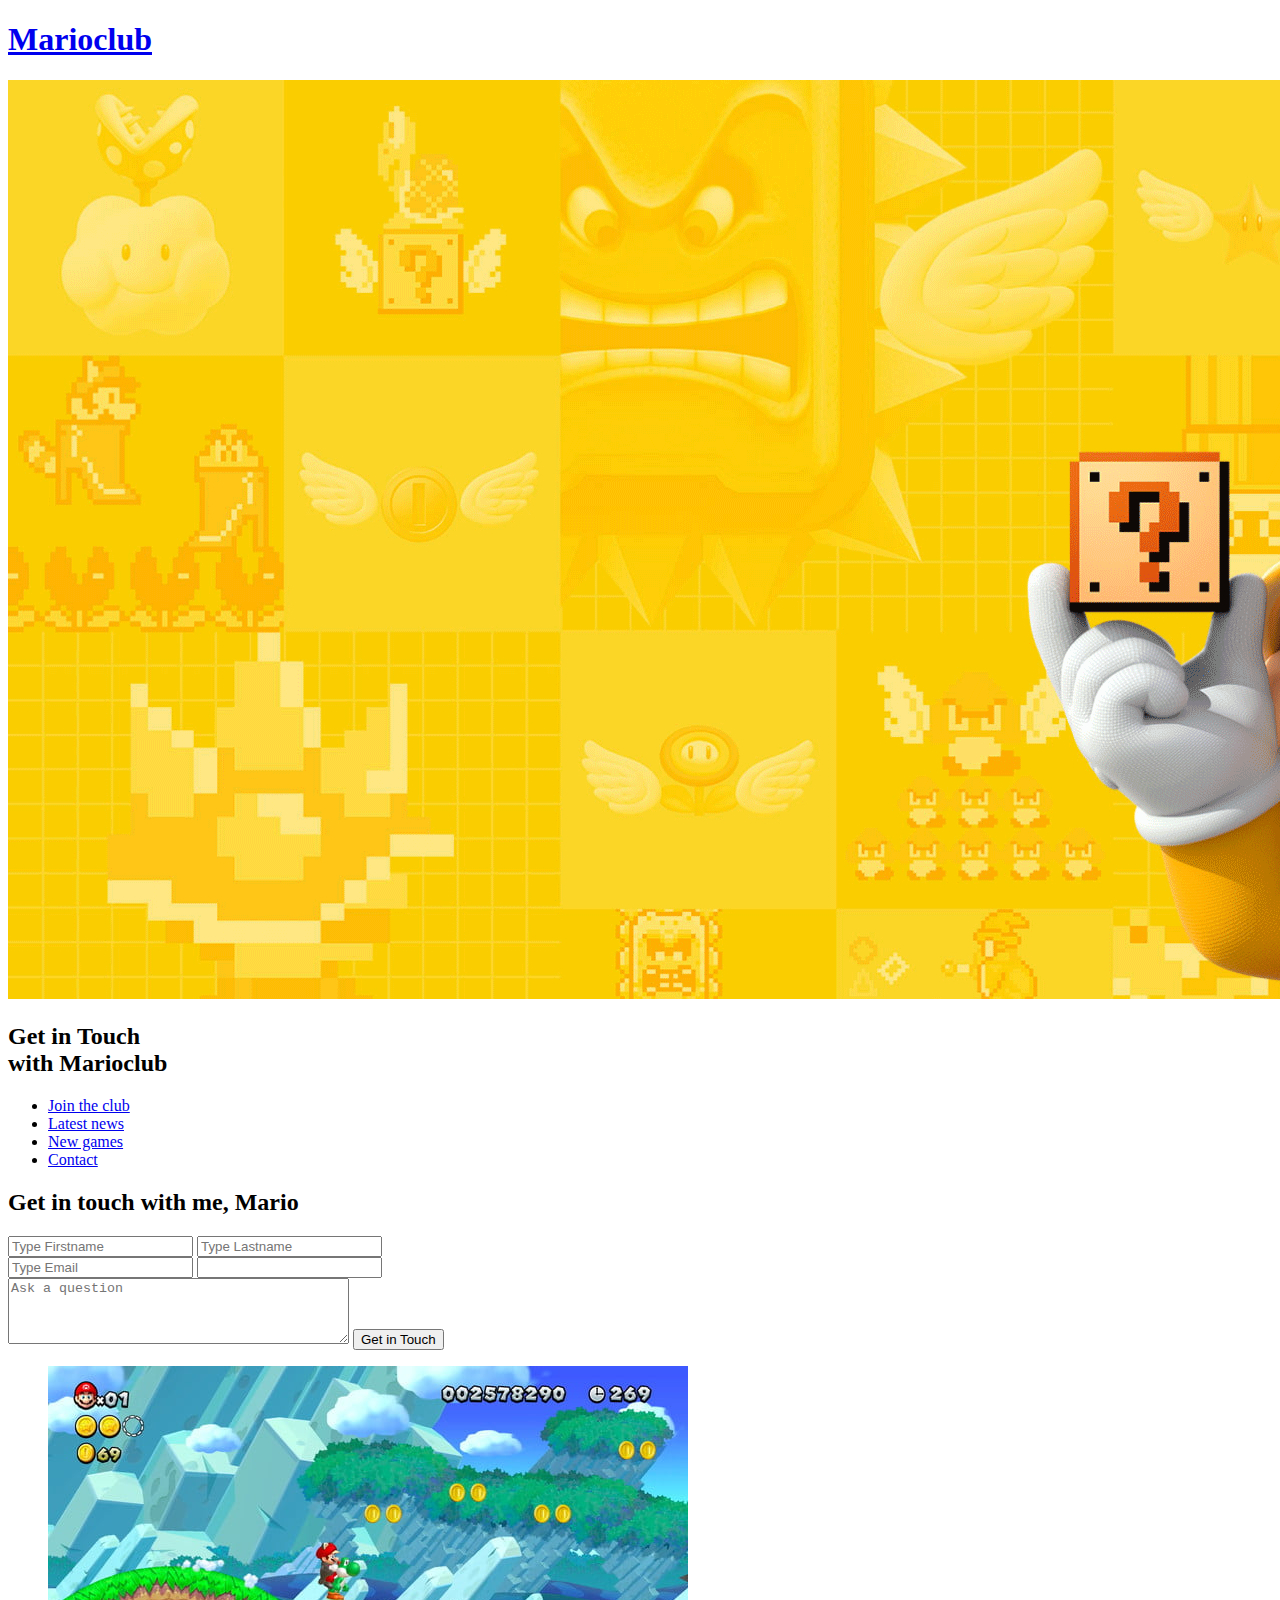
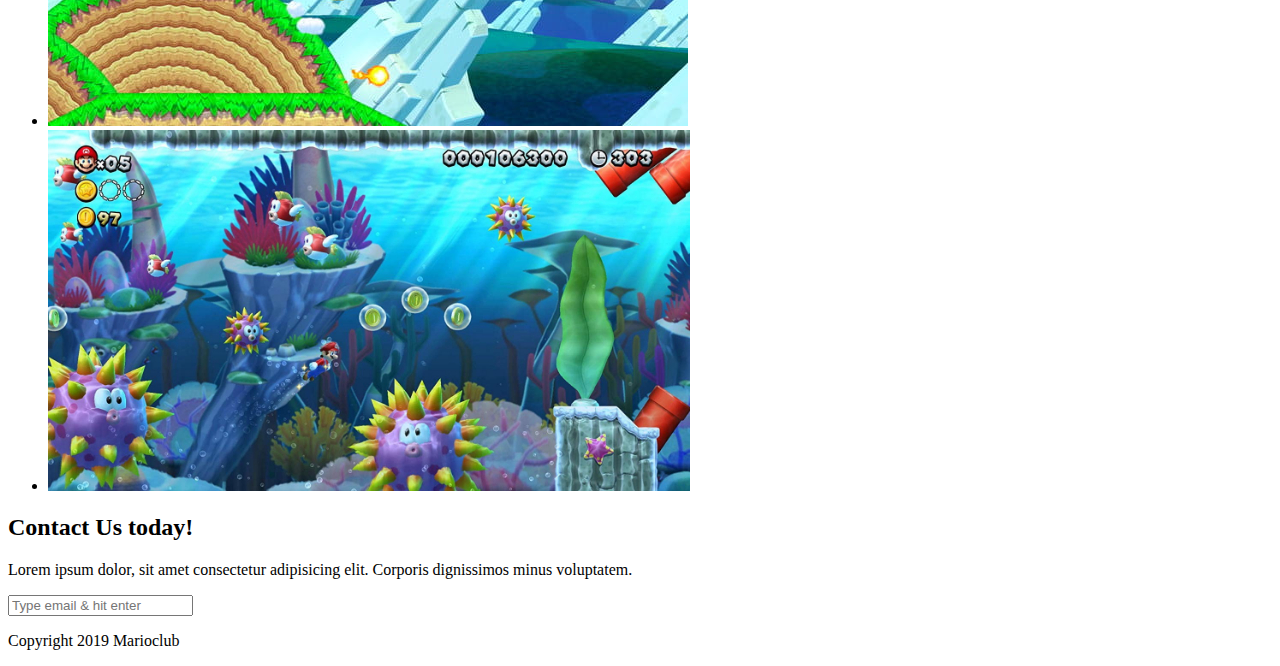
==== CONTACT.html @ 7929080b "First commit" ====
<!DOCTYPE html>
<html lang="en">

<head>
    <meta name="viewport" content="width=device-width, initial-scale=1.0">
    <!--- Write the correct path to the favicon.ico inside the href attribute below --->
    <link rel="shortcut icon" href="favicon.ico" type="image/x-icon">

    <!--- Write the correct path to the favicon.ico inside the href attribute below --->
    <link rel="icon" href="favicon.ico" type="image/x-icon">

    <!--- Add a link to stylesheet --->
    <title>Marioclub Contact</title>
    <link rel="stylesheet" href="css/style.css">
</head>

<body>
    <header>
        <!--- Convert h1 tag into a clickable link that opens the landingpage - index.html --->
        <h1><a href="index.html">Marioclub</a></h1>
    </header>
    <section class="banner">
        <!--- Add a image tag that displays banner.jpg and add an alt-attribute with following text "marioclub welcome banner"  --->
        <img src="img/BANNER.jpg" alt="marioclub welcome banner">
        <div class="welcome">
            <h2>Get in Touch<br><span>with Marioclub</span></h2>
        </div>
    </section>
    <nav class="main-nav">
        <ul>
            <!--- Add a link around the <li>Join the club</li> tag that refers to index.html --->
            <li><a href="index.html">Join the club</a></li>
            <!--- Add a link tag around the <li>Lastest news</li> tag that refers to news.html --->
            <li><a href="NEWS.HTML">Latest news</a></li>
            <!--- Add a link tag around the <li>New games</li> tag that refers to games.html  --->
            <li><a href="GaMES.html">New games</a></li>
            <!--- Add a link tag around the <li>Contact</li> tag that refers to contact.html and inside the link tag add a class attribute named "join" --->
            <li><a href="CONTACT.html">Contact</a></li>
        </ul>
    </nav>
    <main>
        <article>
            <h2>Get in touch with me, Mario</h2>
            <form>
                <!--- Add a form input tag that accepts text as input type and with a placeholder 
                attribute that contains following text "Type Firstname", and a name attribute "fname" 
                and finally with a required attribute --->
                <input type="text" name="fname" placeholder="Type Firstname" required>
                <!--- Add a form input tag that accepts text as input type and with a placeholder attribute that contains following text "Type Lastname", and a name attribute "lname" and finally with a required attribute --->
                <input type="text" name="lname" placeholder="Type Lastname" required>
                <!--- Add a break HTML tag --->
                <br>
                <!--- Add a form input tag that accepts email as input type with a placeholder attribute that contains following text "Type Email", and a name attribute "mail" and finally with a required attribute --->
                <input type="email" name="mail" placeholder="Type Email" required>

                <input list="countries" name="country" id="country">
                <datalist id="countries">
                    <option value="Albania">
                    <option value="Austria">
                    <option value="Belarus">
                    <option value="Belgium">
                    <option value="Bosnia">
                    <option value="Bulgaria">
                    <option value="Croatia">
                    <option value="Czech Republic">
                    <option value="Denmark">
                    <option value="Finland">
                    <option value="France">
                    <option value="Georgia">
                    <option value="Germany">
                    <option value="Greece">
                    <option value="Hungary">
                    <option value="Ireland">
                    <option value="Italy">
                    <option value="Kazakhstan">
                    <option value="Lithuania">
                    <option value="Netherlands">
                    <option value="Norway">
                    <option value="Poland">
                    <option value="Portugal">
                    <option value="Romania">
                    <option value="Russia">
                    <option value="Serbia">
                    <option value="Slovakia">
                    <option value="Spain">
                    <option value="Turkey">
                    <option value="Sweden">
                    <option value="Switzerland">
                    <option value="Ukraine">
                    <option value="United Kingdom">
                </datalist>
                <br />
                <!--- Add a form textarea tag with a name attribute "question" and set the rows attribute equal to number "4" and set the cols attribute equal to "40" and finally add a placeholder attribute with following text "Ask a question" --->
                <textarea name="question" rows="4" cols="40" placeholder="Ask a question"></textarea>



                <!--- Add a form input type submit-button which submits all form values to a form-handler and finally add a value attribute with following text "Get in Touch" --->
                <input type="submit" value="Get in Touch">


            </form>
        </article>
        <ul class="images">
            <!--- Add an image tag inside <li> tag that displays image "thumb-1.jpg" and add an alt-attribute with following text "mario thumbnail 1 --->
            <li><img src="img/Thumb-1.JPG" alt="mario thumbnail 1"></li>
            <!--- Add an image tag inside <li> tag that displays image "thumb-2.jpg" and add an alt-attribute with following text "mario thumbnail 2 --->
            <li><img src="img/Thumb 2.jpg" alt="mario thumbnail 2"></li>
        </ul>
    </main>
    <section class="join">
        <h2>Contact Us today!</h2>
        <p>Lorem ipsum dolor, sit amet consectetur adipisicing elit. Corporis dignissimos minus voluptatem.</p>
        <form>
            <input type="email" name="email" placeholder="Type email & hit enter" required>
        </form>

    </section>
    <footer>
        <p class="copyright">Copyright 2019 Marioclub</p>
    </footer>
</body>

</html>
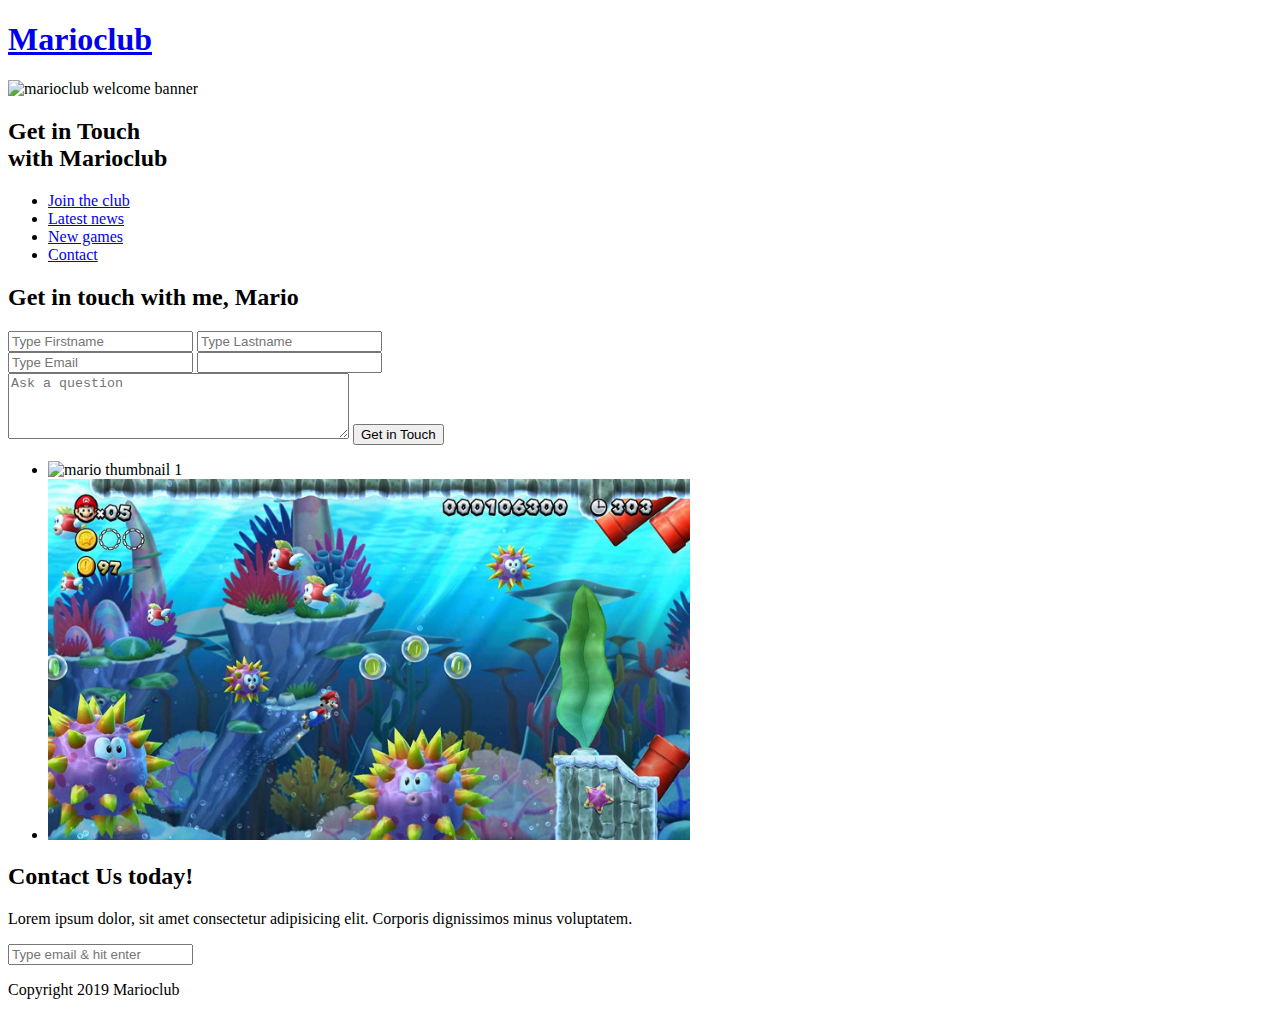
==== commit ccebc94d: "nyt forsøg" ====
--- a/CONTACT.html
+++ b/CONTACT.html
@@ -4,10 +4,10 @@
 <head>
     <meta name="viewport" content="width=device-width, initial-scale=1.0">
     <!--- Write the correct path to the favicon.ico inside the href attribute below --->
-    <link rel="shortcut icon" href="favicon.ico" type="image/x-icon">
+    <link rel="shortcut icon" href="img/favicon.ico" type="image/x-icon">
 
     <!--- Write the correct path to the favicon.ico inside the href attribute below --->
-    <link rel="icon" href="favicon.ico" type="image/x-icon">
+    <link rel="icon" href="img/favicon.ico" type="image/x-icon">
 
     <!--- Add a link to stylesheet --->
     <title>Marioclub Contact</title>
@@ -21,8 +21,9 @@
     </header>
     <section class="banner">
         <!--- Add a image tag that displays banner.jpg and add an alt-attribute with following text "marioclub welcome banner"  --->
-        <img src="img/BANNER.jpg" alt="marioclub welcome banner">
+
         <div class="welcome">
+            <img src="img/banner.jpg" alt="marioclub welcome banner">
             <h2>Get in Touch<br><span>with Marioclub</span></h2>
         </div>
     </section>
@@ -31,18 +32,18 @@
             <!--- Add a link around the <li>Join the club</li> tag that refers to index.html --->
             <li><a href="index.html">Join the club</a></li>
             <!--- Add a link tag around the <li>Lastest news</li> tag that refers to news.html --->
-            <li><a href="NEWS.HTML">Latest news</a></li>
+            <li><a href="news.HTML">Latest news</a></li>
             <!--- Add a link tag around the <li>New games</li> tag that refers to games.html  --->
-            <li><a href="GaMES.html">New games</a></li>
+            <li><a href="games.html">New games</a></li>
             <!--- Add a link tag around the <li>Contact</li> tag that refers to contact.html and inside the link tag add a class attribute named "join" --->
-            <li><a href="CONTACT.html">Contact</a></li>
+            <li><a href="contact.html">Contact</a></li>
         </ul>
     </nav>
     <main>
         <article>
             <h2>Get in touch with me, Mario</h2>
             <form>
-                <!--- Add a form input tag that accepts text as input type and with a placeholder 
+                 <!--- Add a form input tag that accepts text as input type and with a placeholder 
                 attribute that contains following text "Type Firstname", and a name attribute "fname" 
                 and finally with a required attribute --->
                 <input type="text" name="fname" placeholder="Type Firstname" required>
@@ -94,18 +95,16 @@
                 <textarea name="question" rows="4" cols="40" placeholder="Ask a question"></textarea>
 
 
-
                 <!--- Add a form input type submit-button which submits all form values to a form-handler and finally add a value attribute with following text "Get in Touch" --->
                 <input type="submit" value="Get in Touch">
-
 
             </form>
         </article>
         <ul class="images">
             <!--- Add an image tag inside <li> tag that displays image "thumb-1.jpg" and add an alt-attribute with following text "mario thumbnail 1 --->
-            <li><img src="img/Thumb-1.JPG" alt="mario thumbnail 1"></li>
+                <li><img src="img/thump-1.JPG" alt="mario thumbnail 1"></li>
             <!--- Add an image tag inside <li> tag that displays image "thumb-2.jpg" and add an alt-attribute with following text "mario thumbnail 2 --->
-            <li><img src="img/Thumb 2.jpg" alt="mario thumbnail 2"></li>
+                <li><img src="img/thumb-2.jpg" alt="mario thumbnail 2"></li>
         </ul>
     </main>
     <section class="join">
